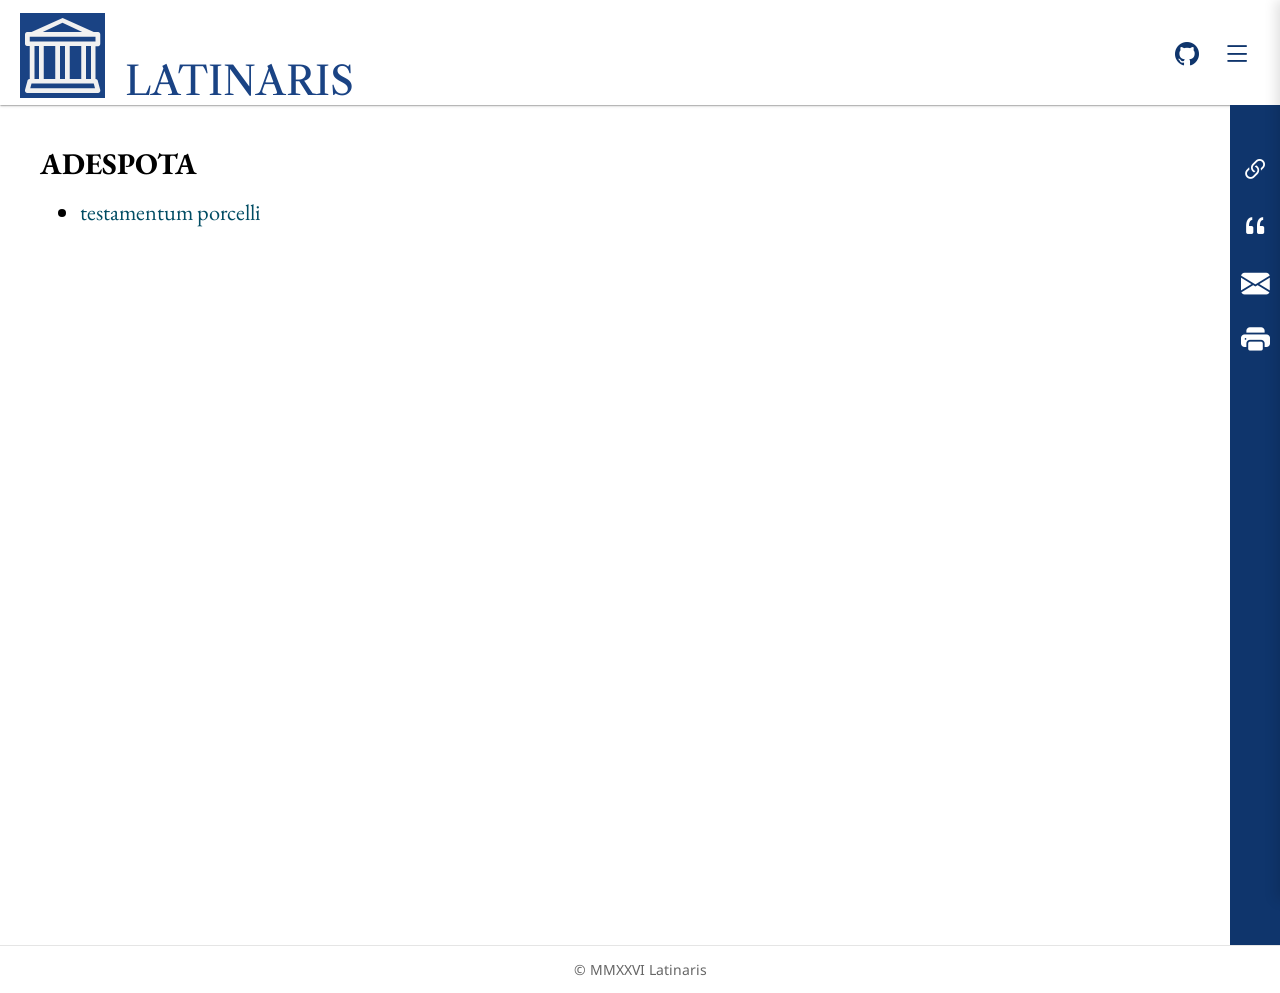
==== index.html @ 822a7e71 "Basic first website" ====
<!doctype html>
<html lang="la">

<head>
  <meta charset="utf-8">
  <meta name="viewport" content="width=device-width, initial-scale=1.0">
  <title>adespota</title>
  <link rel="stylesheet" href="https://cdn.jsdelivr.net/npm/bootstrap-icons@1.13.1/font/bootstrap-icons.min.css">
  <link rel="stylesheet" href="/styles.css">
  <link rel="icon" type="image/png" sizes="32x32" href="/favicon.png">

  <link rel="preconnect" href="https://fonts.googleapis.com">
  <link rel="preconnect" href="https://fonts.gstatic.com" crossorigin>
  <link
    href="https://fonts.googleapis.com/css2?family=EB+Garamond:ital,wght@0,400..800;1,400..800&family=Libre+Caslon+Text:ital,wght@0,400;0,700;1,400&family=Noto+Sans:ital,wght@0,100..900;1,100..900&display=swap"
    rel="stylesheet">
</head>

<body>

  <div class="navbar">

    <div class="brand">
      <i class="bi bi-bank brand-logo"></i>
      <span class="brand-name">LATINARIS</span>
    </div>

    <div class="nav-actions">
      <a href="https://github.com/latinaris/latinaris.github.com" class="nav-link" aria-label="Visit our GitHub repository">
        <i class="bi bi-github"></i>
      </a>
      <button id="menu-toggle" class="menu-btn" aria-label="Open navigation menu" aria-expanded="false">
        <i class="bi bi-list"></i>
      </button>
    </div>
  </div>

  <!-- Content Layout Wrapper -->
  <div class="layout-container">

    <!-- Main Article Content -->
    <main class="main-content">


      <div class="widget">
        <h1 class="title">ADESPOTA</h1>
       
      </div>



      <div class="content">
        <p>
          <ul>
            <li><a href="/bib/adespota/testamentum-porcelli.html">testamentum porcelli</a></li>
          </ul>
        </p>
        
      
      </div>
    </main>

    <!-- Slim Right-Side Sharing & Citation Rail -->
    <div class="share-rail" aria-label="Share and cite actions">
      <button type="button" class="share-rail-btn" id="copy-link-btn" title="Copy article link"
        aria-label="Copy article link">
        <i class="bi bi-link-45deg"></i>
      </button>
      <button type="button" class="share-rail-btn" id="cite-btn" title="Copy citation" aria-label="Copy citation">
        <i class="bi bi-quote"></i>
      </button>
      <a class="share-rail-btn" href="mailto:?subject=ADESPOTA&body=https://latinaris.github.io/bib/adespota/"
        title="Share via email" aria-label="Share via email">
        <i class="bi bi-envelope-fill"></i>
      </a>
      <button type="button" class="share-rail-btn" onclick="window.print()" title="Print article"
        aria-label="Print article">
        <i class="bi bi-printer-fill"></i>
      </button>
    </div>

  </div>

  <footer class="site-footer">
    <p>&copy; MMXXVI Latinaris</p>
  </footer>
  <div id="menu-backdrop" class="menu-backdrop"></div>

  <!-- Right-Side Off-Canvas Drawer -->
  <aside id="side-menu" class="side-menu" aria-hidden="true">
    <div class="side-menu-header">
      <span>INDEX</span>
      <button id="menu-close" class="menu-close-btn" aria-label="Close navigation menu">
        <i class="bi bi-x-lg"></i>
      </button>
    </div>
    <nav class="side-menu-links">
      <a href="/index.html"><i class="bi bi-house-door"></i> DOMUS</a>
      <a href="/bib/index.html"><i class="bi bi-book"></i> BIBLIOTHECA</a>
    </nav>
  </aside>

  <script src="/script.js"></script>
</body>

</html>
---- styles.css ----
:root {
  --accent-color: rgb(15, 53, 108);
  --link-color: rgb(0, 76, 99);
  --brand-color: rgb(26, 67, 132);
  --menu-font-family: "Noto Sans", sans-serif;
  --content-font-family: "EB Garamond", "Libre Caslon Text", Georgia, serif;
  --utility-font-family: "Libre Caslon Text", "EB Garamond", Georgia, serif;

}

/*Needed to stopp EB Garamond from turning u into v*/
:lang(la) {
  font-feature-settings: "locl" 0;
}

a,
a:visited {
  color: var(--link-color);
  text-decoration: none;
}

html,
body {
  width: 100%;
  text-rendering: optimizeLegibility;
  margin: 0;
  padding: 0;
}

.brand {
  margin-left: 20px;
  color: var(--brand-color) !important;

  display: flex;
  align-items: flex-end;
  /* Aligns bottom edges */
  gap: 10px;
}

.brand-logo {
  /* height: 85px;*/
  font-size: 75px;
  /* Controls your icon size */
  line-height: 1;
  /* Removes the huge vertical text-box spacing */
  display: inline-flex;
  /* Shrinks the box tightly around the glyph */

  background-color: var(--brand-color);
  color: rgb(241, 241, 241);
  padding: 5px;
  margin-right: 10px;
}

.brand-name {
  font-family: var(--utility-font-family);
  font-size: 40px;
  line-height: 0.85;
  /* Pulls the text baseline flush with the icon's bottom */
}

.brand-icon {
  margin-right: 30px;
  margin-top: 20px;
  margin-bottom: 20px;

  padding: 3px;

  color: white !important;
  background-color: var(--brand-color) !important;
  font-size: 5rem;
}

.navbar {
  display: flex;
  justify-content: space-between;
  align-items: center;
  line-height: 24px;
  height: 90px;
  padding: 10px 20px;
  padding-left: 0px;
  padding-bottom: 5px;

  font-size: 30px;

  box-shadow: rgba(0, 0, 0, 0.15) 0px 1px 3px 0px, rgba(0, 0, 0, 0.1) 0px 1px 1px 0px, rgba(0, 0, 0, 0.12) 0px 2px 1px -1px;
  transition: box-shadow 225ms cubic-bezier(0, 0, 0.2, 1);
}

.nav-actions {
  display: flex;
  align-items: center;
  gap: 0.75rem;
}

.nav-link {
  display: inline-flex;
  align-items: center;
  color: var(--accent-color) !important;
  font-size: 1.5rem;
  text-decoration: none;
  padding: 0.25rem;
  line-height: 1;
}

.timeperiod {
  background-color: rgb(207, 213, 228);
  font-family: Helvetica;
  padding-left: 10px;
  padding-right: 10px;
  padding-top: 5px;
  padding-bottom: 5px;
  font-size: 12px;
}

.title {
  /*font-size: 24px;*/
  font-size: 30px;
  margin-top: 5px;
}

.lock {
  color: green;
  font-size: 1.2rem;
}

.collection {
  font-family: var(--utility-font-family);
  font-size: 15px;
  margin-top: 0px;
}

.content {
  font-size: 1.4rem;
  margin-top: 10px;
  margin-bottom: 20px;
  line-height: 25px;
  text-align: justify;
  flex: 1;  
  max-width: 1200px;
  min-width: 0;
}

.main-content {
  font-family: var(--content-font-family);
  font-size: 16px;
  line-height: 1.7em;
  margin: 40px;
}

.site-footer {
  font-family: var(--menu-font-family) !important;
  display: flex;
  justify-content: center;
  align-items: center;
  border-top: 1px solid #e5e5e5;
  font-family: system-ui, -apple-system, sans-serif;
  font-size: 0.875rem;
  color: #666666;
}

/* --------------- MENU --------------- */


/* Toggle & Close Buttons */
.menu-btn,
.menu-close-btn {
  background: none;
  border: none;
  color: var(--accent-color);
  font-size: 1.8rem;
  cursor: pointer;
  padding: 0.25rem 0.5rem;
  line-height: 1;
}

.menu-close-btn {
  font-size: 1.25rem;
}

/* Translucent Backdrop */
.menu-backdrop {
  position: fixed;
  inset: 0;
  background: rgba(0, 0, 0, 0.35);
  /*for non dim: background: transparent;*/
  opacity: 0;
  visibility: hidden;
  transition: opacity 0.25s ease, visibility 0.25s ease;
  z-index: 999;
}

.menu-backdrop.open {
  opacity: 1;
  visibility: visible;
}

/* Right-Side Drawer */
.side-menu {
  font-size: 20px;
  font-family: var(--menu-font-family);
  position: fixed;
  top: 0;
  right: 0;
  width: 400px;
  max-width: 80vw;
  height: 100vh;
  background-color: #ffffff;
  box-shadow: -4px 0 12px rgba(0, 0, 0, 0.12);
  transform: translateX(100%);
  transition: transform 0.25s ease;
  z-index: 1000;
  display: flex;
  flex-direction: column;
}

.side-menu.open {
  transform: translateX(0);
}

.side-menu-header {
  display: flex;
  justify-content: space-between;
  align-items: center;
  padding: 1rem 1.25rem;
  border-bottom: 1px solid #e5e7eb;
  font-weight: 600;
  color: var(--accent-color);
}

.side-menu-links {
  display: flex;
  flex-direction: column;
  padding: 0.75rem 0;
}

.side-menu-links a {
  padding: 0.75rem 1.25rem;
  color: var(--accent-color);
  text-decoration: none;
  transition: background-color 0.15s ease;
}

.side-menu-links a:hover {
  background-color: rgba(15, 53, 108, 0.06);
}



/* -------------- SIDE RAIL FOR SHARING ------------ */


.layout-container {
  display: flex;
  align-items: stretch;
  min-height: calc(100vh - 60px);
  /* Adjust if your navbar has a specific height */
}

.layout-container>.main-content {
  flex: 1;
  min-width: 0;
  /* Prevents long text or tables from overflowing the flex child */
}

/* Slim Vertical Right Rail */
.share-rail {
  width: 50px;
  flex-shrink: 0;
  background-color: var(--accent-color);
  display: flex;
  flex-direction: column;
  align-items: center;
  padding-top: 3rem;
  gap: 1.3rem;
}

.share-rail-btn {
  width: 36px;
  height: 36px;
  display: inline-flex;
  align-items: center;
  justify-content: center;
  background: transparent;
  border: none;
  border-radius: 4px;
  color: #ffffff;
  font-size: 1.8rem;
  text-decoration: none;
  cursor: pointer;
  transition: background-color 0.15s ease, transform 0.15s ease;
}

.share-rail-btn:hover {
  background-color: rgba(255, 255, 255, 0.16);
}

.share-rail-btn.copied {
  background-color: rgba(255, 255, 255, 0.28);
}



/* Optional: tuck into a compact horizontal bar on small screens */
@media (max-width: 640px) {

  html,
  body {
    overflow-x: hidden;
  }

  .layout-container {
    flex-direction: column;
    min-height: auto;
  }

  .content {
   text-align:left;
  }

  .share-rail,
  .share-rail * {
    box-sizing: border-box;
  }

  .share-rail {
    position: static;
    width: 100%;
    max-width: 100%;
    height: auto;
    min-height: 0;
    flex-direction: row;
    justify-content: flex-end;
    align-items: center;
    padding: 0.5rem 1.25rem 0.5rem 0.75rem;
    gap: 0.65rem;
  }

  .share-rail-btn:last-child {
    margin-right: 0.25rem;
  }
}




/* ------------------ PRINT STYLES ----------------- */

@media print {
    /* Hide chrome, navigation, and sharing controls */
    .navbar,
    .nav-actions,
    .menu-backdrop,
    .side-menu,
    .share-rail,
    .timeperiod,
    .lock,
    .collection,
    .site-footer {
        display: none !important;
    }

    /* Reset layout wrappers so the article spans the full printed page */
    html,
    body,
    .layout-container,
    .main-content {
        display: block;
        width: 100%;
        max-width: 100%;
        margin: 0;
        padding: 0;
        min-height: 0;
        overflow: visible;
    }

    /* Remove shadows or borders on cards/widgets if desired */
    .widget {
        box-shadow: none;
        border: none;
    }
}
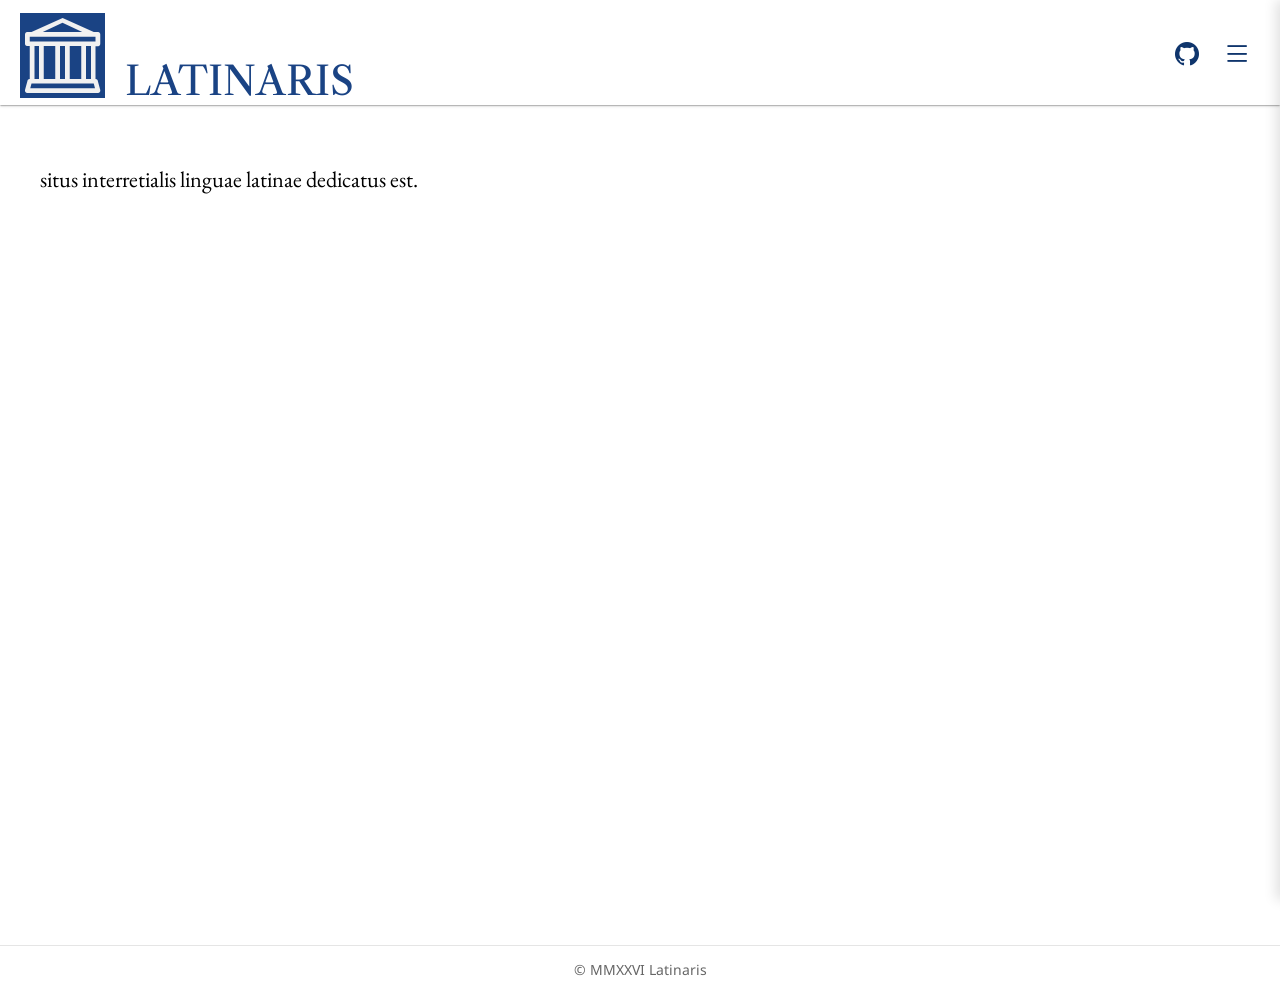
==== commit 5cbe71ea: "Change title to 'Latinaris' and update content Updated the title and brand name to 'Latinaris'. Remo" ====
--- a/index.html
+++ b/index.html
@@ -4,7 +4,7 @@
 <head>
   <meta charset="utf-8">
   <meta name="viewport" content="width=device-width, initial-scale=1.0">
-  <title>adespota</title>
+  <title>Latinaris</title>
   <link rel="stylesheet" href="https://cdn.jsdelivr.net/npm/bootstrap-icons@1.13.1/font/bootstrap-icons.min.css">
   <link rel="stylesheet" href="/styles.css">
   <link rel="icon" type="image/png" sizes="32x32" href="/favicon.png">
@@ -21,6 +21,7 @@
   <div class="navbar">
 
     <div class="brand">
+      
       <i class="bi bi-bank brand-logo"></i>
       <span class="brand-name">LATINARIS</span>
     </div>
@@ -41,44 +42,13 @@
     <!-- Main Article Content -->
     <main class="main-content">
 
-
-      <div class="widget">
-        <h1 class="title">ADESPOTA</h1>
-       
-      </div>
-
-
-
       <div class="content">
         <p>
-          <ul>
-            <li><a href="/bib/adespota/testamentum-porcelli.html">testamentum porcelli</a></li>
-          </ul>
+          situs interretialis linguae latinae dedicatus est.
         </p>
-        
-      
       </div>
     </main>
-
-    <!-- Slim Right-Side Sharing & Citation Rail -->
-    <div class="share-rail" aria-label="Share and cite actions">
-      <button type="button" class="share-rail-btn" id="copy-link-btn" title="Copy article link"
-        aria-label="Copy article link">
-        <i class="bi bi-link-45deg"></i>
-      </button>
-      <button type="button" class="share-rail-btn" id="cite-btn" title="Copy citation" aria-label="Copy citation">
-        <i class="bi bi-quote"></i>
-      </button>
-      <a class="share-rail-btn" href="mailto:?subject=ADESPOTA&body=https://latinaris.github.io/bib/adespota/"
-        title="Share via email" aria-label="Share via email">
-        <i class="bi bi-envelope-fill"></i>
-      </a>
-      <button type="button" class="share-rail-btn" onclick="window.print()" title="Print article"
-        aria-label="Print article">
-        <i class="bi bi-printer-fill"></i>
-      </button>
-    </div>
-
+   
   </div>
 
   <footer class="site-footer">
@@ -103,4 +73,4 @@
   <script src="/script.js"></script>
 </body>
 
-</html>+</html>
